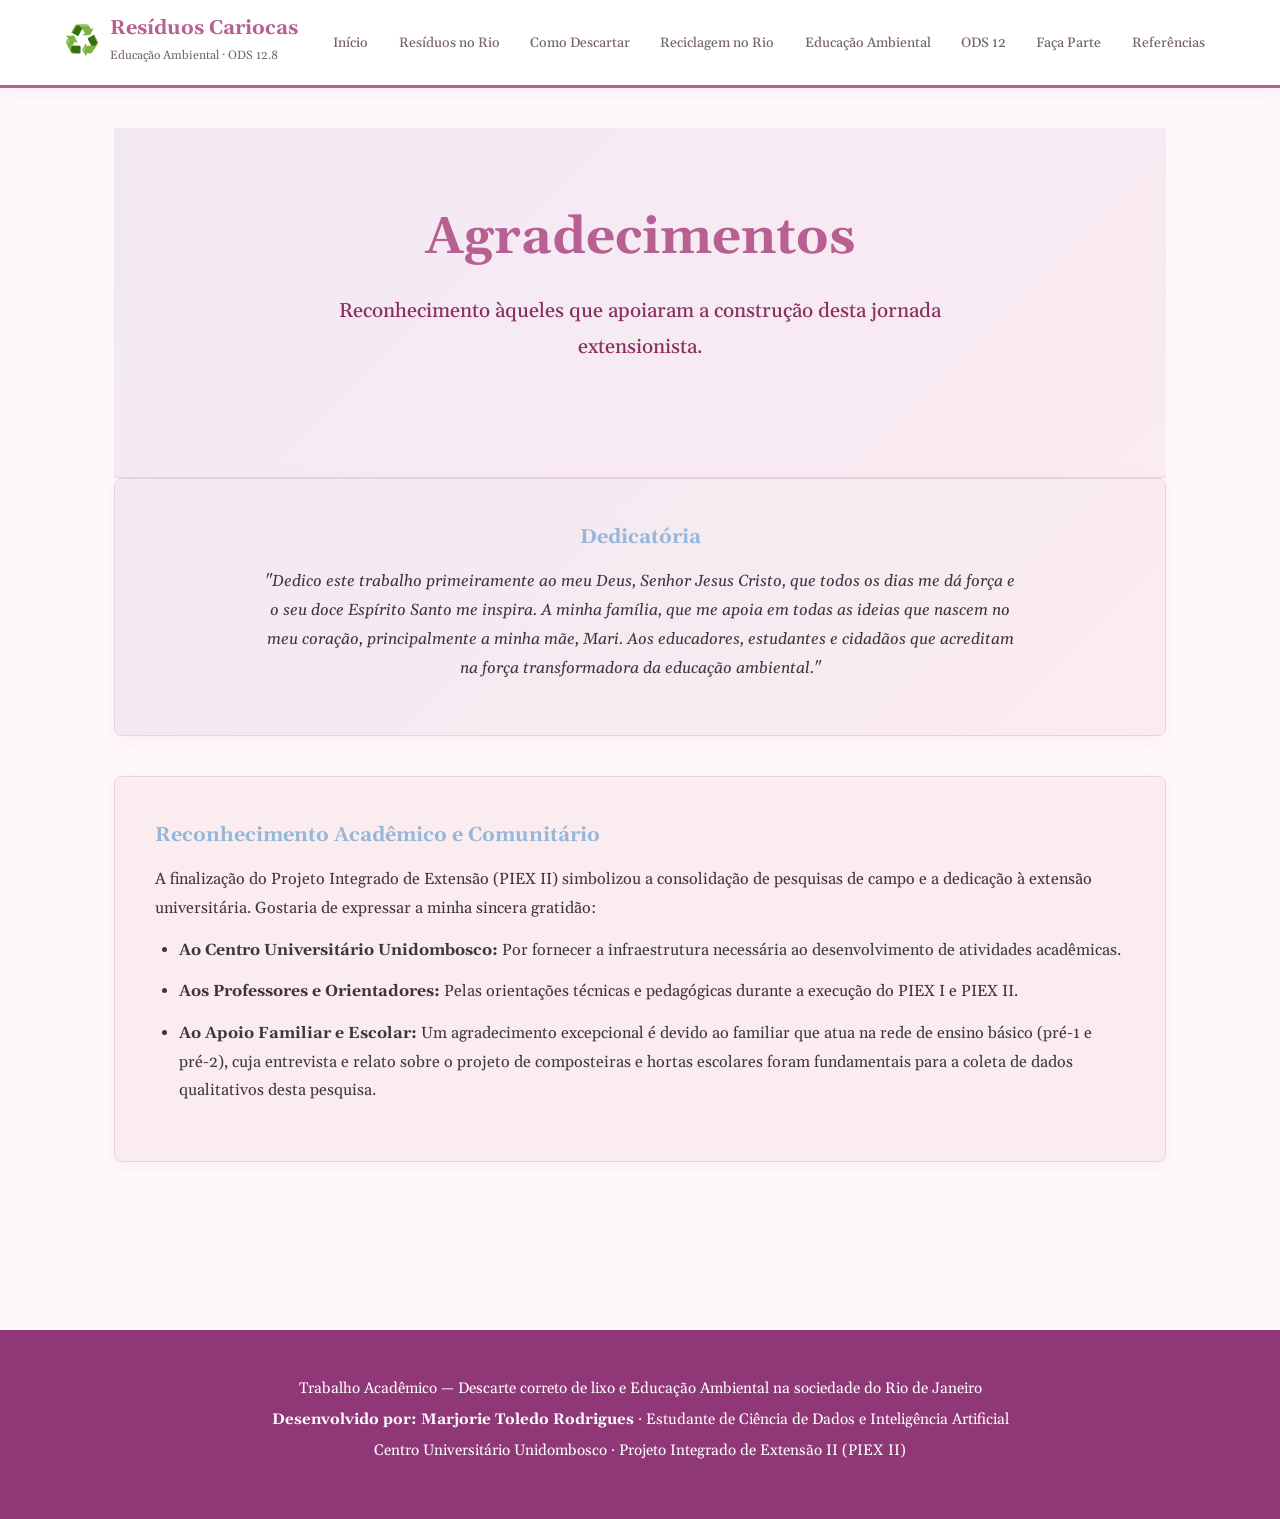
==== agradecimentos.html @ 8de6dcc2 "ATTTT" ====
<!DOCTYPE html>
<html lang="pt-BR">
<head>
  <meta charset="UTF-8">
  <meta name="viewport" content="width=device-width, initial-scale=1.0">
  <meta name="description" content="Agradecimentos do projeto acadêmico Resíduos Cariocas.">
  <title>Resíduos Cariocas | Agradecimentos</title>
  <link href="https://fonts.googleapis.com/css2?family=Gelasio:ital,wght@0,400..700;1,400..700&display=swap" rel="stylesheet">
  <link rel="icon" type="image/png" href="favicon.png">
  <link rel="stylesheet" href="css/style.css">
</head>
<body>
  <header>
    <div class="header-inner">
      <a href="index.html" class="logo">
        <span class="logo-icon">♻️</span>
        <div class="logo-text">
          <h1>Resíduos Cariocas</h1>
          <span>Educação Ambiental · ODS 12.8</span>
        </div>
      </a>
      <nav>
        <ul>
          <li><a href="index.html">Início</a></li>
          <li><a href="residuos-urbanos.html">Resíduos no Rio</a></li>
          <li><a href="descarte.html">Como Descartar</a></li>
          <li><a href="reciclagem-rj.html">Reciclagem no Rio</a></li>
          <li><a href="educacao-ambiental.html">Educação Ambiental</a></li>
          <li><a href="ods12.html">ODS 12</a></li>
          <li><a href="faca-parte.html">Faça Parte</a></li>
          <li><a href="referencias.html">Referências</a></li>
        </ul>
      </nav>
    </div>
  </header>

  <main>
    <section class="hero hero-educacao" style="text-shadow: none !important; filter: none !important;">
      <h2 style="text-shadow: none !important; filter: none !important; color: #b85f93 !important; -webkit-text-fill-color: #b85f93 !important;">Agradecimentos</h2>
      <p style="text-shadow: none !important; filter: none !important; color: #8C3061 !important; -webkit-text-fill-color: #8C3061 !important; font-weight: 500 !important;">Reconhecimento àqueles que apoiaram a construção desta jornada extensionista.</p>
    </section>

    <div class="content-section" style="text-align: center; background: linear-gradient(135deg, #f2e9f4 0%, var(--rosa-suave) 100%) !important;">
      <h3 style="color: var(--rosa-tech);">Dedicatória</h3>
      <p style="max-width: 750px; margin: 0 auto; color: var(--texto-principal); font-style: italic;">
        "Dedico este trabalho primeiramente ao meu Deus, Senhor Jesus Cristo, que todos os dias me dá força e o seu doce Espírito Santo me inspira. A minha família, que me apoia em todas as ideias que nascem no meu coração, principalmente a minha mãe, Mari. Aos educadores, estudantes e cidadãos que acreditam na força transformadora da educação ambiental."
      </p>
    </div>

    <div class="content-section">
      <h3>Reconhecimento Acadêmico e Comunitário</h3>
      <p>A finalização do Projeto Integrado de Extensão (PIEX II) simbolizou a consolidação de pesquisas de campo e a dedicação à extensão universitária. Gostaria de expressar a minha sincera gratidão:</p>
      
      <ul>
        <li><strong>Ao Centro Universitário Unidombosco:</strong> Por fornecer a infraestrutura necessária ao desenvolvimento de atividades acadêmicas.</li>
        <li><strong>Aos Professores e Orientadores:</strong> Pelas orientações técnicas e pedagógicas durante a execução do PIEX I e PIEX II.</li>
        <li><strong>Ao Apoio Familiar e Escolar:</strong> Um agradecimento excepcional é devido ao familiar que atua na rede de ensino básico (pré-1 e pré-2), cuja entrevista e relato sobre o projeto de composteiras e hortas escolares foram fundamentais para a coleta de dados qualitativos desta pesquisa.</li>
      </ul>
    </div>
  </main>

  <footer id="rodape-marjorie-unidombosco">
    <p class="linha-footer">Trabalho Acadêmico — Descarte correto de lixo e Educação Ambiental na sociedade do Rio de Janeiro</p>
    <p class="linha-footer"><strong>Desenvolvido por: Marjorie Toledo Rodrigues</strong> · Estudante de Ciência de Dados e Inteligência Artificial</p>
    <p class="linha-footer">Centro Universitário Unidombosco · Projeto Integrado de Extensão II (PIEX II)</p>
  </footer>
</body>
</html>
---- css/style.css ----
/* Resíduos Cariocas — Educação Ambiental & ODS 12.8 */

:root {
  --bg-principal: #FFF8FA;          
  --bg-alternativo: #F5E9EE;        
  --rosa-suave: #FBECEF;            
  --branco: #ffffff;
  --texto-principal: #3F3540;        
  --texto-secundario: #756572;       
  --rosa-tech: #b85f93;              
  --azul-dados: #97b7d9;             
  --borda-suave: #E8D5DC;            
  --fonte: "Gelasio", "Times New Roman", Times, Georgia, serif;
  --sombra: 0 4px 16px rgba(209, 59, 125, 0.06); 
  --raio: 8px;                                   
}

/* ==========================================================================
   2. RESET GLOBAL & REGRAS TIPOGRÁFICAS
   ========================================================================== */
*, *::before, *::after {
  box-sizing: border-box;
  margin: 0;
  padding: 0;
}

html {
  scroll-behavior: smooth;
}

body, h1, h2, h3, h4, h5, h6, p, a, span, li, td, th, caption, strong {
  font-family: var(--fonte) !important;
  color: var(--texto-principal);
}

body {
  line-height: 1.8;
  background: var(--bg-principal);
}

/* ==========================================================================
   3. HEADER & NAVEGAÇÃO HORIZONTAL COLORIDA
   ========================================================================== */
header {
  background-color: var(--branco);
  padding: 1rem 0;
  position: sticky;
  top: 0;
  z-index: 1000;
  border-bottom: 3px solid var(--rosa-tech) !important; 
  box-shadow: var(--sombra);
  width: 100%;
}

.header-inner {
  max-width: 1200px;
  margin: 0 auto;
  padding: 0 1.5rem;
  display: flex !important;       
  flex-direction: row !important;  
  align-items: center !important;
  justify-content: space-between !important;
  gap: 1.5rem;
}

.logo {
  display: flex !important;
  flex-direction: row !important;
  align-items: center !important;
  gap: 0.6rem;
  text-decoration: none;
  flex-shrink: 0;                  
}

.logo-icon {
  font-size: 1.8rem;
  line-height: 1;
}

.logo-text h1 {
  font-size: 1.25rem;
  font-weight: 700;
  line-height: 1.2;
  margin: 0;
  color: var(--rosa-tech) !important;
}

.logo-text span {
  font-size: 0.75rem;
  color: var(--texto-secundario) !important;
  margin: 0;
}

nav ul {
  list-style: none !important;
  display: flex !important;        
  flex-direction: row !important;  
  align-items: center !important;
  flex-wrap: nowrap !important;    
  gap: 0.5rem;                     
}

nav a {
  text-decoration: none !important;
  font-weight: 500;
  font-size: 0.85rem;              
  color: var(--texto-secundario) !important;
  padding: 0.5rem 0.7rem;
  border-radius: var(--raio);
  white-space: nowrap !important;  
  transition: all 0.2s ease-in-out;
}

nav a:hover, nav a.ativo {
  color: var(--rosa-tech) !important;
  background-color: var(--rosa-suave) !important; 
  font-weight: 600;
}

/* ==========================================================================
   4. HERO GRADIENTE & ESTRUTURA PRINCIPAL
   ========================================================================== */
.hero {
  /* Mescla um fundo rosa translúcido com a foto da praia poluída */
  background: linear-gradient(
    rgba(242, 233, 244, 0.85), 
    rgba(251, 235, 242, 0.85)
  ), url('../hero.jpg') center/cover no-repeat;
  border-bottom: 1px solid var(--borda-suave);
  padding: 5rem 1.5rem;
  text-align: center;
}
/* Ajuste de contraste e legibilidade para a seção Hero */
section.hero.hero-educacao h2 {
    color: var(--rosa-tech) !important;
    -webkit-text-fill-color: var(--rosa-tech) !important;
    text-shadow: none !important;
    filter: none !important;
}

section.hero.hero-educacao p,
section.hero.hero-educacao span {
    color: #8C3061 !important; /* Tom framboesa escuro, mais alegre e nítido */
    -webkit-text-fill-color: #8C3061 !important;
    text-shadow: none !important;
    filter: none !important; /* Remove o sombreado fantasma */
    font-size: 1.15rem !important;
    font-weight: 500 !important;
    margin-top: 15px !important;
}

/* Ajustes de tamanho e espaçamento para o parágrafo secundário */
section.hero.hero-educacao p {
    font-size: 1.25rem !important;
    font-weight: 600 !important; /* Deixa a letra mais espessa/negrito para destacar no fundo */
    text-shadow: 2px 2px 4px rgba(0, 0, 0, 0.9) !important; /* Sombra projetada mais forte */
    margin-top: 20px !important;
}

.hero h2 {
  color: var(--rosa-tech) !important;
  font-size: clamp(2rem, 4.5vw, 3rem);
  line-height: 1.2;
  max-width: 850px;
  margin: 0 auto 1.5rem;
}


.hero p {
  max-width: 760px;
  margin: 0 auto 2.2rem;
  color: var(--texto-secundario) !important;
  font-size: 1.08rem;
  line-height: 1.8;
}

section.hero p {
  text-shadow: none !important;
  color: #7A2251 !important;
  -webkit-text-fill-color: #7A2251 !important;
  font-size: 1.15rem !important;
  font-weight: 500 !important;
}

.ods-badge {
  display: inline-flex;
  align-items: center;
  gap: 0.5rem;
  background: var(--branco);
  color: var(--azul-dados) !important;
  padding: 0.5rem 1.25rem;
  border-radius: var(--raio);
  font-weight: 600;
  font-size: 0.9rem;
  box-shadow: var(--sombra);
  border: 1px solid var(--rosa-tech); 
}

/* Layout */
main {
  max-width: 1100px;
  margin: 0 auto;
  padding: 2.5rem 1.5rem 4rem;
}

.page-title {
  font-size: clamp(1.5rem, 3vw, 2rem);
  color: var(--rosa-tech) !important;
  margin-bottom: 0.5rem;
  border-left: 5px solid var(--azul-dados) !important; 
  padding-left: 1rem;
}

.page-subtitle {
  color: var(--texto-secundario) !important;
  margin-bottom: 2rem;
  font-size: 1.05rem;
  font-style: italic;
}

/* ==========================================================================
   5. CARDS GERAIS COLORIDOS
   ========================================================================== */
.cards {
  display: grid !important;
  grid-template-columns: repeat(auto-fit, minmax(240px, 1fr)) !important;
  gap: 1.5rem !important;
  margin: 2.5rem 0 !important;
}

.card {
  background-color: var(--branco) !important;
  border-radius: var(--raio) !important;
  padding: 1.75rem !important;
  box-shadow: var(--sombra) !important;
  border: 1px solid var(--borda-suave) !important;
  border-top: 4px solid var(--rosa-tech) !important; 
  display: flex !important;
  flex-direction: column !important;
  justify-content: space-between !important;
  transition: transform 0.2s ease, box-shadow 0.2s ease !important;
}

.card:hover {
  transform: translateY(-4px) !important;
  box-shadow: 0 8px 24px rgba(209, 59, 125, 0.12) !important; 
}

.card-icon {
  font-size: 2.5rem !important;
  margin-bottom: 0.75rem !important;
  display: block !important;
  filter: drop-shadow(0 2px 4px rgba(209, 59, 125, 0.15));
}

.card h3 {
  color: var(--rosa-tech) !important;
  margin-bottom: 0.6rem !important;
  font-size: 1.2rem !important;
  font-weight: 700 !important;
}

.card p {
  font-size: 0.95rem !important;
  margin-bottom: 1.2rem !important;
  color: var(--texto-secundario) !important;
  line-height: 1.6 !important;
}

.card a {
  color: var(--azul-dados) !important;
  font-weight: 600 !important;
  text-decoration: none !important;
  margin-top: auto !important; 
}

.card a:hover {
  text-decoration: underline !important;
}

.content-section {
  background-color: var(--branco) !important;
  border-radius: var(--raio) !important;
  padding: 2.5rem !important;
  margin-bottom: 2.5rem !important;
  box-shadow: var(--sombra) !important;
  border: 1px solid var(--borda-suave) !important;
}

.content-section:nth-of-type(even) {
  background-color: var(--rosa-suave) !important; 
}

.content-section h3 {
  color: var(--azul-dados) !important; 
  margin: 1.5rem 0 0.75rem !important;
  font-size: 1.25rem !important;
  font-weight: 700 !important;
}

.content-section h3:first-child {
  margin-top: 0 !important;
}

.content-section p, .content-section li {
  margin-bottom: 0.8rem !important;
  color: var(--texto-principal) !important;
}

.content-section ul, .content-section ol {
  margin-left: 1.5rem !important;
  margin-bottom: 1rem !important;
}

.highlight-box {
  background: linear-gradient(90deg, var(--bg-alternativo) 0%, var(--branco) 100%) !important;
  border-left: 4px solid var(--rosa-tech) !important;
  padding: 1.25rem 1.5rem !important;
  border-radius: 0 var(--raio) var(--raio) 0 !important;
  margin: 1.5rem 0 !important;
  font-style: italic !important;
}

.highlight-box strong {
  color: var(--rosa-tech) !important;
}

/* ==========================================================================
   6. PAINÉIS DE CIÊNCIA DE DADOS (info-grid)
   ========================================================================== */
.info-grid {
  display: grid !important;
  grid-template-columns: repeat(auto-fit, minmax(220px, 1fr)) !important;
  gap: 1.25rem !important;
  margin: 2.5rem 0 !important;
}

.info-item {
  background-color: var(--branco) !important;
  padding: 1.5rem !important;
  border-radius: var(--raio) !important;
  border: 1px solid var(--rosa-tech) !important; 
  box-shadow: var(--sombra) !important;
  text-align: center !important;
  display: flex !important;
  flex-direction: column !important;
  justify-content: center !important;
}

.info-item .numero {
  font-size: 2.2rem !important;
  font-weight: 700 !important;
  color: var(--rosa-tech) !important; 
  display: block !important;
  line-height: 1.2 !important;
  margin-bottom: 0.4rem !important;
}

.info-item .rotulo {
  font-size: 0.85rem !important;
  color: var(--texto-secundario) !important;
  line-height: 1.4 !important;
}

.ods-section {
  background: linear-gradient(135deg, #f2e9f4 0%, var(--rosa-suave) 100%) !important;
  color: var(--texto-principal) !important;
  border: 1px solid var(--borda-suave) !important;
  border-radius: var(--raio) !important;
  padding: 2.5rem !important;
  margin: 2.5rem 0 !important;
  text-align: center !important;
}

.ods-section h3 {
  color: var(--rosa-tech) !important;
  font-size: 1.5rem !important;
  margin-bottom: 1rem !important;
  font-weight: 700 !important;
}

.ods-section p {
  max-width: 700px !important;
  margin: 0 auto 1rem !important;
  color: var(--texto-secundario) !important;
}

.ods-meta {
  display: inline-block !important;
  background-color: var(--azul-dados) !important; 
  color: var(--branco) !important;        
  padding: 0.5rem 1.25rem !important;
  border-radius: var(--raio) !important;  
  font-weight: 700 !important;
  font-size: 0.9rem !important;
  letter-spacing: 0.5px !important;
  margin-top: 0.5rem !important;
}

/* ==========================================================================
   7. COMPONENTES ACADÊMICOS AVANÇADOS
   ========================================================================== */
.secao-academica {
  padding: 40px 0;
  max-width: 100%;
}

.secao-academica h2 {
  color: var(--rosa-tech) !important;
  font-size: 1.5rem;
  border-bottom: 1px solid var(--borda-academica);
  padding-bottom: 8px;
  margin-bottom: 15px;
}

.secao-academica p {
  text-align: justify;
  text-indent: 2em;
}

.tabela-container { margin: 25px 0; }

table {
  width: 100%;
  border-collapse: collapse;
 background-color: var(--branco);
  box-shadow: var(--sombra);
  border: 1px solid var(--borda-suave);
}

caption {
  font-style: italic;
  text-align: left;
  margin-bottom: 8px;
  font-size: 0.9rem;
  color: var(--texto-secundario) !important;
}

th {
  background-color: var(--rosa-tech) !important;
  color: var(--branco) !important;
  padding: 12px 15px;
  font-size: 0.9rem;
  text-transform: uppercase;
}

td {
  padding: 12px 15px;
  border-bottom: 1px solid var(--borda-suave);
  font-size: 0.95rem;
}

tr:nth-child(even) { 
  background-color: var(--bg-principal); 
}

.fonte-academica {
  display: block;
  font-size: 0.85rem;
  color: var(--texto-secundario) !important;
  margin-top: 8px;
  font-style: italic;
}

.cards-intervencao {
  display: grid;
  grid-template-columns: repeat(auto-fit, minmax(250px, 1fr));
  gap: 20px;
  margin-top: 25px;
}

.card-proposta {
  background-color: var(--branco);
  border: 1px solid var(--borda-suave);
  border-top: 4px solid var(--azul-dados) !important;
  padding: 22px;
  border-radius: var(--raio);
  position: relative;
  box-shadow: var(--sombra);
}

.card-numero {
  font-size: 2.2rem;
  font-weight: 800;
  color: rgba(16, 102, 204, 0.12) !important;
  position: absolute;
  top: 10px;
  right: 15px;
  user-select: none;
}

.card-proposta h4, 
.card-proposta h3 {
  color: var(--rosa-tech) !important;
  font-size: 1.15rem;
  font-weight: 700;
  margin-top: 0;
  margin-bottom: 10px;
  line-height: 1.3;
}

.card-proposta p {
  color: var(--texto-secundario) !important;
  font-size: 0.95rem;
  text-indent: 0;
  line-height: 1.6;
  margin: 0;
}

/* ==========================================================================
   8. MATRIZ DE LIXEIRAS COM IMAGENS (Visual Clean Otimizado)
   ========================================================================== */
.lixeiras-container-tech {
  display: grid;
  grid-template-columns: repeat(auto-fit, minmax(280px, 1fr));
  gap: 1.25rem;
  margin: 2rem 0;
}

.card-lixeira {
  background-color: var(--branco);
  border: 1px solid var(--borda-suave);
  border-radius: var(--raio);
  padding: 1.25rem;
  box-shadow: var(--sombra);
  transition: all 0.2s ease-in-out;
}

.card-lixeira:hover {
  transform: translateY(-3px);
  box-shadow: 0 6px 16px rgba(162, 75, 122, 0.06);
}

.lixeira-corpo {
  display: flex;
  align-items: center;
  justify-content: space-between;
  gap: 1rem;
  width: 100%;
}

.lixeira-texto {
  display: flex;
  flex-direction: column;
  gap: 0.4rem;
  flex: 1;
}

.lixeira-header {
  display: flex;
  align-items: center;
  gap: 0.6rem;
}

.lixeira-header h4 {
  font-size: 1.1rem;
  font-weight: 700;
  margin: 0;
  color: var(--texto-principal) !important;
}

.lixeira-descricao {
  font-size: 0.9rem;
  line-height: 1.5;
  color: var(--texto-secundario) !important;
  margin: 0;
}

.badge-cor {
  width: 12px;
  height: 12px;
  border-radius: 50%;
  display: inline-block;
  flex-shrink: 0;
}

.lixeira-img {
  width: 45px;
  height: 45px;
  object-fit: contain;
  flex-shrink: 0;
}

/* Cores das Bordas Laterais de Metadados Mapeados */
.border-vermelha   { border-left: 5px solid #c1121f !important; }
.bg-vermelha       { background-color: #c1121f; }

.border-verde      { border-left: 5px solid #19583c !important; }
.bg-verde          { background-color: #19583c; }

.border-amarela    { border-left: 5px solid #e0c21b !important; }
.bg-amarela        { background-color: #f4de63; }

.border-azul       { border-left: 5px solid #0076b6 !important; }
.bg-azul           { background-color: #0076b6; }

.border-marrom     { border-left: 5px solid #463024 !important; }
.bg-marrom         { background-color: #463024; }

.border-laranja    { border-left: 5px solid #fc5f21 !important; }
.bg-laranja        { background-color: #fc5f21; }

.border-infectante { border-left: 5px solid #9e9ba6 !important; }
.bg-infectante     { background-color: #d1ced7; }

.border-nao        { border-left: 5px solid #495057 !important; }
.bg-nao            { background-color: #adb5bd; }

/* ==========================================================================
   9. REFERÊNCIAS E SUPER RODAPÉ (Contraste Máximo)
   ========================================================================== */
.referencias-abnt ul { 
  list-style: none !important; 
  padding: 0; 
  margin: 20px 0; 
}

.referencias-abnt li {
  font-size: 0.95rem;
  line-height: 1.5;
  text-align: left;
  margin-bottom: 1.5rem;
  color: var(--texto-principal) !important;
}

body footer, 
html body footer, 
main + footer, 
div + footer, 
footer, 
footer p, 
footer p *, 
footer a, 
footer strong {
  color: #ffffff !important;
  -webkit-text-fill-color: #ffffff !important;
}

footer {
  background-color: var(--rosa-tech) !important;
  text-align: center;
  padding: 3rem 1.5rem;
  margin-top: 4rem;
  width: 100%;
  display: block;
}

footer p { 
  font-size: 0.95rem !important; 
  margin-bottom: 0.6rem !important; 
}

footer a { 
  text-decoration: underline !important; 
  font-weight: 600; 
  display: inline-block; 
}

footer a:hover { 
  opacity: 0.85 !important; 
}

/* ==========================================================================
   10. RESPONSIVIDADE E ADAPTAÇÃO DE DISPOSITIVOS
   ========================================================================== */
@media (max-width: 992px) {
  .header-inner { 
    flex-direction: column !important; 
    text-align: center; 
    gap: 1rem; 
  }
  
  nav ul { 
    flex-wrap: wrap !important; 
    justify-content: center !important; 
    gap: 0.5rem; 
  }
}

@media (max-width: 600px) {
  .hero { 
    padding: 3rem 1rem; 
  }
  
  .content-section { 
    padding: 1.5rem; 
  }
}
/* ==========================================================================
   BLINDAGEM DO RODAPÉ CONJUNTO (Marjorie - Unidombosco)
   ========================================================================== */
#rodape-marjorie-unidombosco {
  background-color: #903877 !important; /* Seu Rosa Magenta Digital de destaque <3 */
  text-align: center !important;
  padding: 3rem 1.5rem !important;
  margin-top: 4rem !important;
  width: 100% !important;
  display: block !important;
  clear: both !important;
  box-sizing: border-box !important;
}

/* Força absolutamente todos os textos internos a ficarem brancos e legíveis */
#rodape-marjorie-unidombosco,
#rodape-marjorie-unidombosco p,
#rodape-marjorie-unidombosco strong,
#rodape-marjorie-unidombosco a,
#rodape-marjorie-unidombosco * {
  color: #ffffff !important;
  -webkit-text-fill-color: #ffffff !important;
  font-family: "Gelasio", "Times New Roman", serif !important;
}

#rodape-marjorie-unidombosco p.linha-footer {
  font-size: 0.95rem !important;
  margin-bottom: 0.6rem !important;
  line-height: 1.4 !important;
}

#rodape-marjorie-unidombosco a {
  text-decoration: underline !important;
  font-weight: 600 !important;
  display: inline-block !important;
}

#rodape-marjorie-unidombosco a:hover {
  opacity: 0.85 !important;
}
/* ========================= HERO ========================= */

.hero {
  background: linear-gradient(
    135deg,
    #f2e9f4 0%,
    #fbebf2 100%
  );

  border-bottom: 1px solid var(--borda-suave);

  padding: 5rem 1.5rem;

  text-align: center;
}

.hero-content {
  max-width: 850px;
  margin: 0 auto;
}

.hero-label {
  display: inline-block;

  color: var(--rosa-tech);

  font-size: 0.85rem;
  font-weight: 700;

  letter-spacing: 2px;

  margin-bottom: 1rem;
}

.hero h2 {
  color: var(--rosa-tech) !important;

  font-size: clamp(2rem, 5vw, 3.2rem);

  line-height: 1.2;

  max-width: 850px;

  margin: 0 auto 1.5rem;
}

.hero p {
  max-width: 720px;

  margin: 0 auto 2rem;

  color: var(--texto-secundario) !important;

  font-size: 1.1rem;
}


/* =========================
   BOTÕES
========================= */

.hero-actions {
  display: flex;

  justify-content: center;

  align-items: center;

  gap: 1rem;

  flex-wrap: wrap;
}

.botao {
  display: inline-block;

  background-color: var(--rosa-tech);

  color: var(--branco) !important;

  padding: 0.75rem 1.4rem;

  border-radius: var(--raio);

  font-weight: 700;

  text-decoration: none;

  transition: all 0.2s ease;
}

.botao:hover {
  background-color: #a94f83;

  transform: translateY(-2px);

  box-shadow: var(--sombra);
}

.botao-secundario {
  display: inline-block;

  background-color: var(--branco);

  color: var(--rosa-tech) !important;

  padding: 0.75rem 1.4rem;

  border-radius: var(--raio);

  border: 1px solid var(--rosa-tech);

  font-weight: 700;

  text-decoration: none;

  transition: all 0.2s ease;
}

.botao-secundario:hover {
  background-color: var(--rosa-suave);

  transform: translateY(-2px);
}


/* =========================
   INTRODUÇÃO
========================= */

.introducao {
  max-width: 900px;

  margin: 0 auto;

  padding: 3.5rem 1.5rem 1rem;
}

.introducao .content-section {
  margin-bottom: 0;
}

.section-label {
  display: inline-block;

  color: var(--rosa-tech);

  font-size: 0.8rem;

  font-weight: 700;

  letter-spacing: 1.8px;

  margin-bottom: 0.7rem;
}

.introducao h2 {
  color: var(--rosa-tech);

  font-size: clamp(1.6rem, 3vw, 2.2rem);

  line-height: 1.3;

  margin-bottom: 1.2rem;
}


/* =========================
   SEÇÕES
========================= */

.conteudos,
.dados {
  max-width: 1100px;

  margin: 0 auto;

  padding: 4rem 1.5rem;
}

.section-heading {
  text-align: center;

  max-width: 750px;

  margin: 0 auto 2.5rem;
}

.section-heading h2 {
  color: var(--rosa-tech);

  font-size: clamp(1.6rem, 3vw, 2.2rem);

  line-height: 1.3;

  margin-bottom: 0.8rem;
}

.section-heading p {
  color: var(--texto-secundario);

  font-size: 1rem;
}


/* =========================
   CARDS — NOVA INÍCIO
========================= */

.cards {
  display: grid;

  grid-template-columns: repeat(
    4,
    minmax(0, 1fr)
  );

  gap: 1.5rem;

  margin: 0;
}

.card {
  min-height: 310px;
}

.card-icon {
  font-size: 2.5rem;

  margin-bottom: 0.8rem;
}

.card h3 {
  color: var(--rosa-tech) !important;
}

.card p {
  flex-grow: 1;
}


/* =========================
   DADOS
========================= */

.dados {
  background-color: var(--rosa-suave);

  max-width: none;

  padding-left: max(
    1.5rem,
    calc((100% - 1100px) / 2)
  );

  padding-right: max(
    1.5rem,
    calc((100% - 1100px) / 2)
  );
}

.dados .section-heading {
  margin-bottom: 2rem;
}

.fonte-dados {
  text-align: center;

  color: var(--texto-secundario);

  font-size: 0.8rem;

  font-style: italic;

  margin-top: 1rem;
}


/* =========================
   ODS 12
========================= */

.ods-section {
  max-width: 1100px;

  margin: 4rem auto;

  padding: 2.5rem 1.5rem;

  background: linear-gradient(
    135deg,
    #f2e9f4 0%,
    var(--rosa-suave) 100%
  );

  border: 1px solid var(--borda-suave);

  border-radius: var(--raio);
}

.ods-content {
  display: grid;

  grid-template-columns: 2fr 1fr;

  gap: 2.5rem;

  align-items: center;
}

.ods-text h2 {
  color: var(--rosa-tech);

  font-size: clamp(1.7rem, 3vw, 2.4rem);

  line-height: 1.3;

  margin-bottom: 1rem;
}

.ods-text p {
  color: var(--texto-secundario);

  max-width: 700px;

  margin-bottom: 1.5rem;
}

/* =========================
   CARD META 12.8 — CONTRASTE
========================= */

.ods-meta p {
  color: #ffffff !important;
  font-size: 0.95rem;
  font-weight: 400;
  line-height: 1.6;
}

.ods-meta .numero-meta {
  color: #ffffff !important;
  font-size: 3.2rem;
  font-weight: 700;
  line-height: 1;
  margin-bottom: 0.6rem;
}

.ods-meta h3 {
  color: #ffffff !important;
  font-size: 1.4rem;
  font-weight: 700;
  margin-bottom: 0.8rem;
}

.ods-meta p {
  color: #ffffff !important;
}


/* =========================
   CHAMADA PARA AÇÃO
========================= */

.chamada {
  text-align: center;

  padding: 4.5rem 1.5rem;

  background-color: var(--branco);

  border-top: 1px solid var(--borda-suave);

  border-bottom: 1px solid var(--borda-suave);
}

.chamada h2 {
  color: var(--rosa-tech);

  font-size: clamp(1.7rem, 4vw, 2.5rem);

  line-height: 1.3;

  max-width: 750px;

  margin: 0 auto 1rem;
}

.chamada p {
  color: var(--texto-secundario);

  max-width: 650px;

  margin: 0 auto 1.5rem;
}


/* =========================
   LINKS DO RODAPÉ
========================= */

.footer-links {
  display: flex;

  justify-content: center;

  flex-wrap: wrap;

  gap: 1.5rem;

  margin: 1.2rem 0;
}

.footer-links a {
  color: var(--branco) !important;

  text-decoration: underline;
}


/* =========================
   RESPONSIVIDADE
========================= */

@media (max-width: 992px) {

  .cards {
    grid-template-columns: repeat(2, 1fr);
  }

  .ods-content {
    grid-template-columns: 1fr;
  }

}


@media (max-width: 600px) {

  .hero {
    padding: 3.5rem 1rem;
  }

  .hero h2 {
    font-size: 2rem;
  }

  .hero p {
    font-size: 1rem;
  }

  .cards {
    grid-template-columns: 1fr;
  }

  .introducao,
  .conteudos,
  .dados {
    padding-left: 1rem;
    padding-right: 1rem;
  }

  .ods-section {
    margin: 2rem 1rem;
  }

  .hero-actions {
    flex-direction: column;
  }

  .botao,
  .botao-secundario {
    width: 100%;
    max-width: 300px;
  }

}
/* =========================
   DESTAQUE — RESÍDUO X REJEITO
}
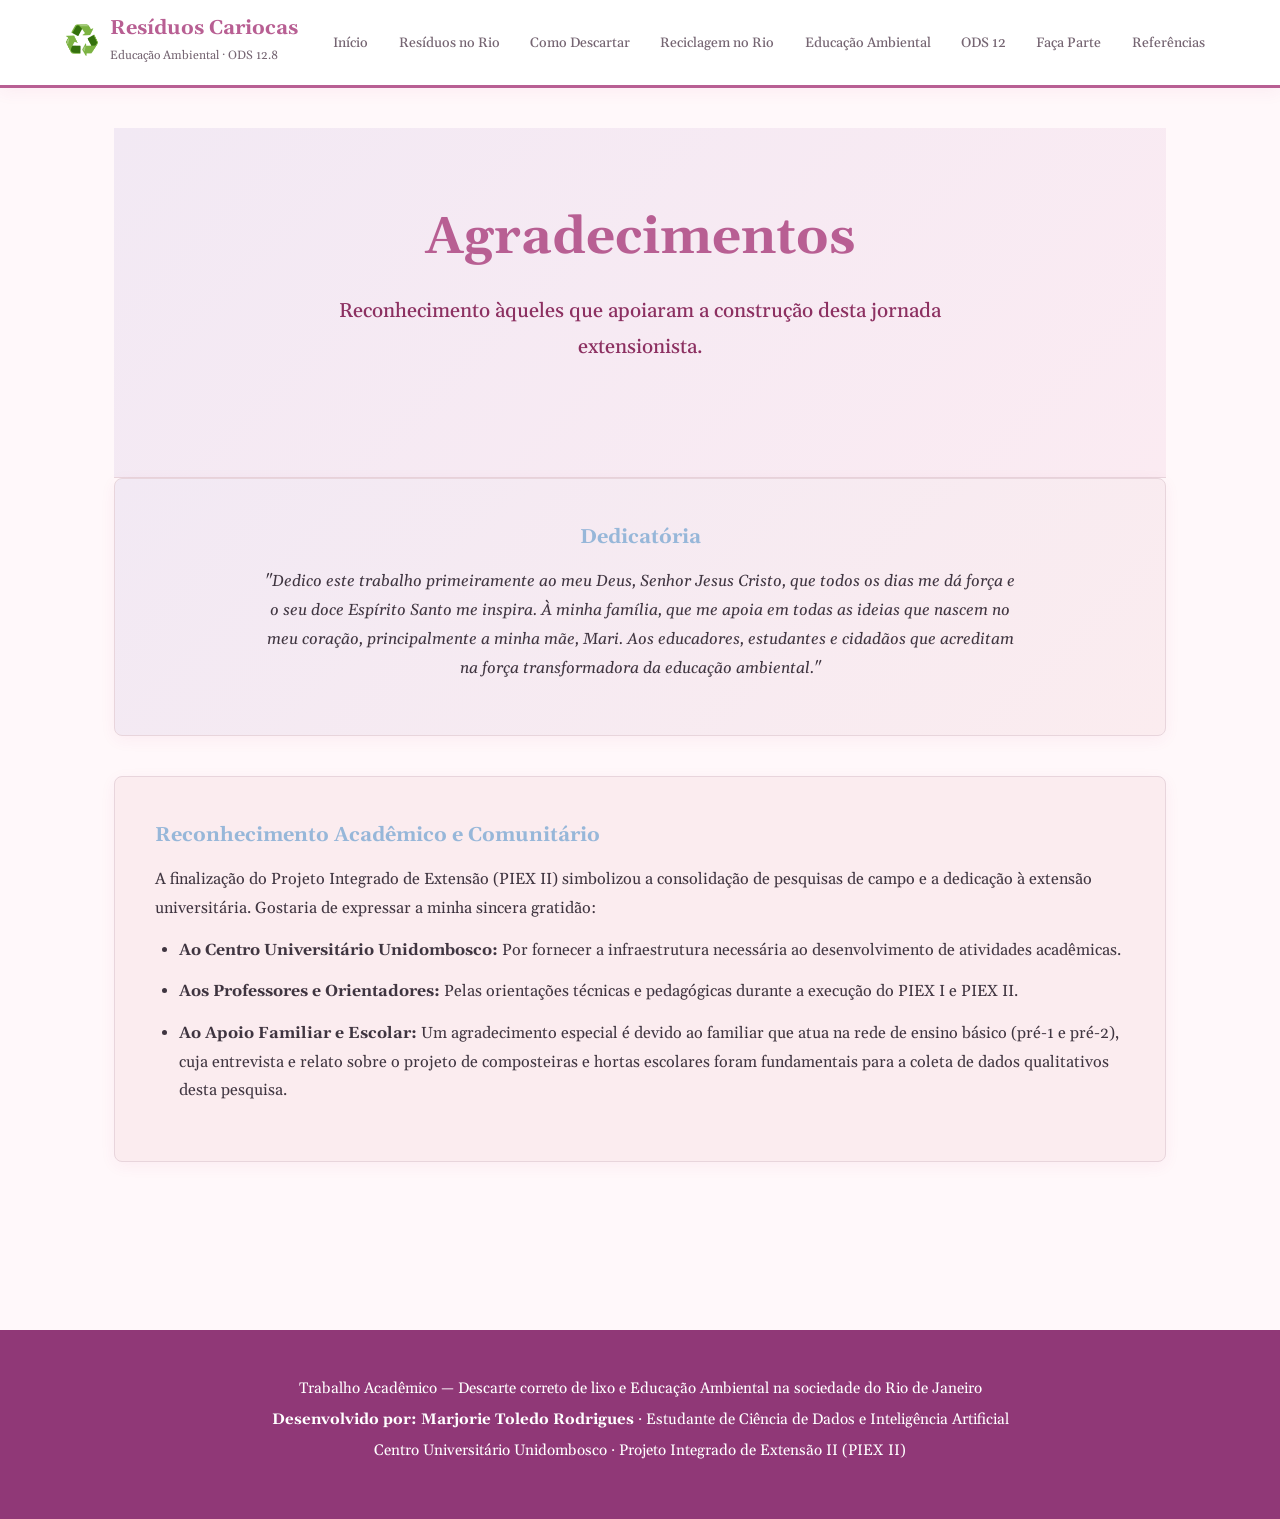
==== commit 9f06af8f: "attttt1" ====
--- a/agradecimentos.html
+++ b/agradecimentos.html
@@ -43,7 +43,7 @@
     <div class="content-section" style="text-align: center; background: linear-gradient(135deg, #f2e9f4 0%, var(--rosa-suave) 100%) !important;">
       <h3 style="color: var(--rosa-tech);">Dedicatória</h3>
       <p style="max-width: 750px; margin: 0 auto; color: var(--texto-principal); font-style: italic;">
-        "Dedico este trabalho primeiramente ao meu Deus, Senhor Jesus Cristo, que todos os dias me dá força e o seu doce Espírito Santo me inspira. A minha família, que me apoia em todas as ideias que nascem no meu coração, principalmente a minha mãe, Mari. Aos educadores, estudantes e cidadãos que acreditam na força transformadora da educação ambiental."
+        "Dedico este trabalho primeiramente ao meu Deus, Senhor Jesus Cristo, que todos os dias me dá força e o seu doce Espírito Santo me inspira. À minha família, que me apoia em todas as ideias que nascem no meu coração, principalmente a minha mãe, Mari. Aos educadores, estudantes e cidadãos que acreditam na força transformadora da educação ambiental."
       </p>
     </div>
 
@@ -54,7 +54,7 @@
       <ul>
         <li><strong>Ao Centro Universitário Unidombosco:</strong> Por fornecer a infraestrutura necessária ao desenvolvimento de atividades acadêmicas.</li>
         <li><strong>Aos Professores e Orientadores:</strong> Pelas orientações técnicas e pedagógicas durante a execução do PIEX I e PIEX II.</li>
-        <li><strong>Ao Apoio Familiar e Escolar:</strong> Um agradecimento excepcional é devido ao familiar que atua na rede de ensino básico (pré-1 e pré-2), cuja entrevista e relato sobre o projeto de composteiras e hortas escolares foram fundamentais para a coleta de dados qualitativos desta pesquisa.</li>
+        <li><strong>Ao Apoio Familiar e Escolar:</strong> Um agradecimento especial é devido ao familiar que atua na rede de ensino básico (pré-1 e pré-2), cuja entrevista e relato sobre o projeto de composteiras e hortas escolares foram fundamentais para a coleta de dados qualitativos desta pesquisa.</li>
       </ul>
     </div>
   </main>
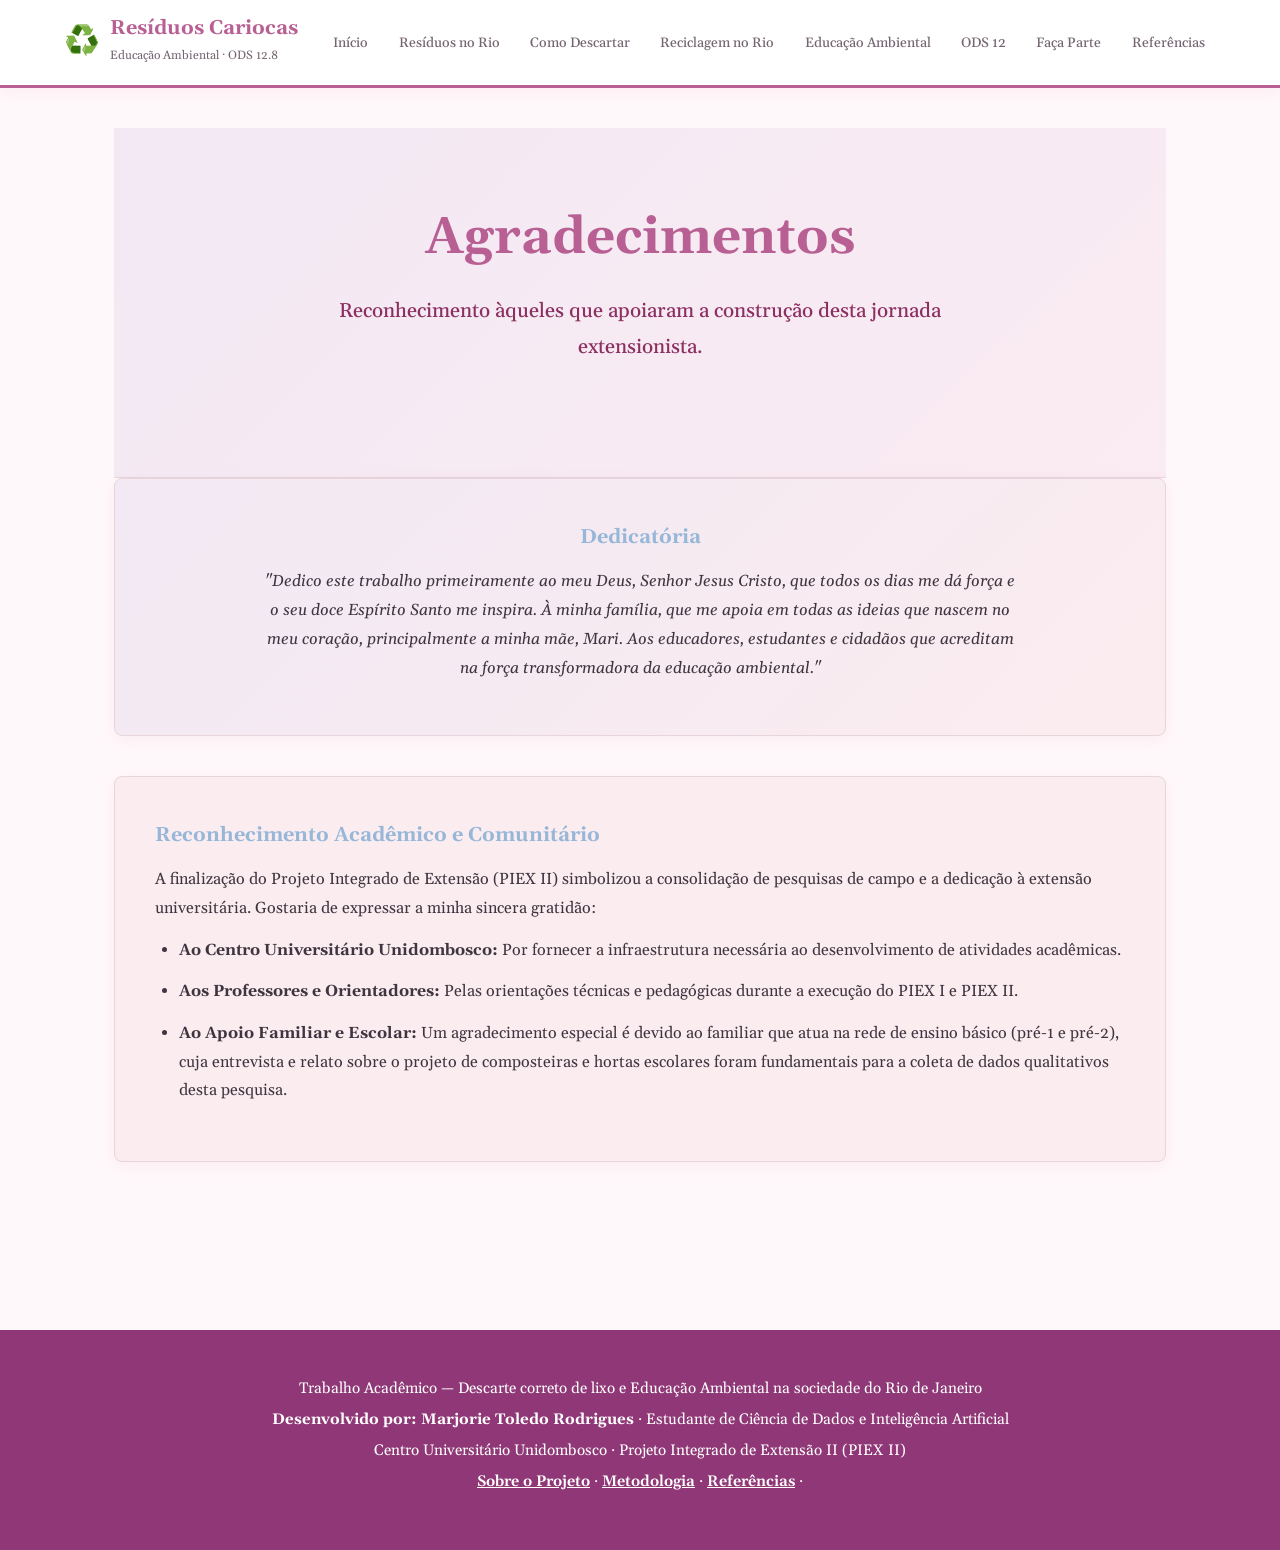
==== commit 14eb32a4: "att15" ====
--- a/agradecimentos.html
+++ b/agradecimentos.html
@@ -63,6 +63,11 @@
     <p class="linha-footer">Trabalho Acadêmico — Descarte correto de lixo e Educação Ambiental na sociedade do Rio de Janeiro</p>
     <p class="linha-footer"><strong>Desenvolvido por: Marjorie Toledo Rodrigues</strong> · Estudante de Ciência de Dados e Inteligência Artificial</p>
     <p class="linha-footer">Centro Universitário Unidombosco · Projeto Integrado de Extensão II (PIEX II)</p>
+    <p class="linha-footer">
+      <a href="sobre.html" style="color: var(--rosa-tech); text-decoration: underline;">Sobre o Projeto</a> · 
+      <a href="metodologia.html" style="color: var(--rosa-tech); text-decoration: underline;">Metodologia</a> · 
+      <a href="referencias.html" style="color: var(--rosa-tech); text-decoration: underline;">Referências</a> ·
+    </p>
   </footer>
 </body>
 </html>
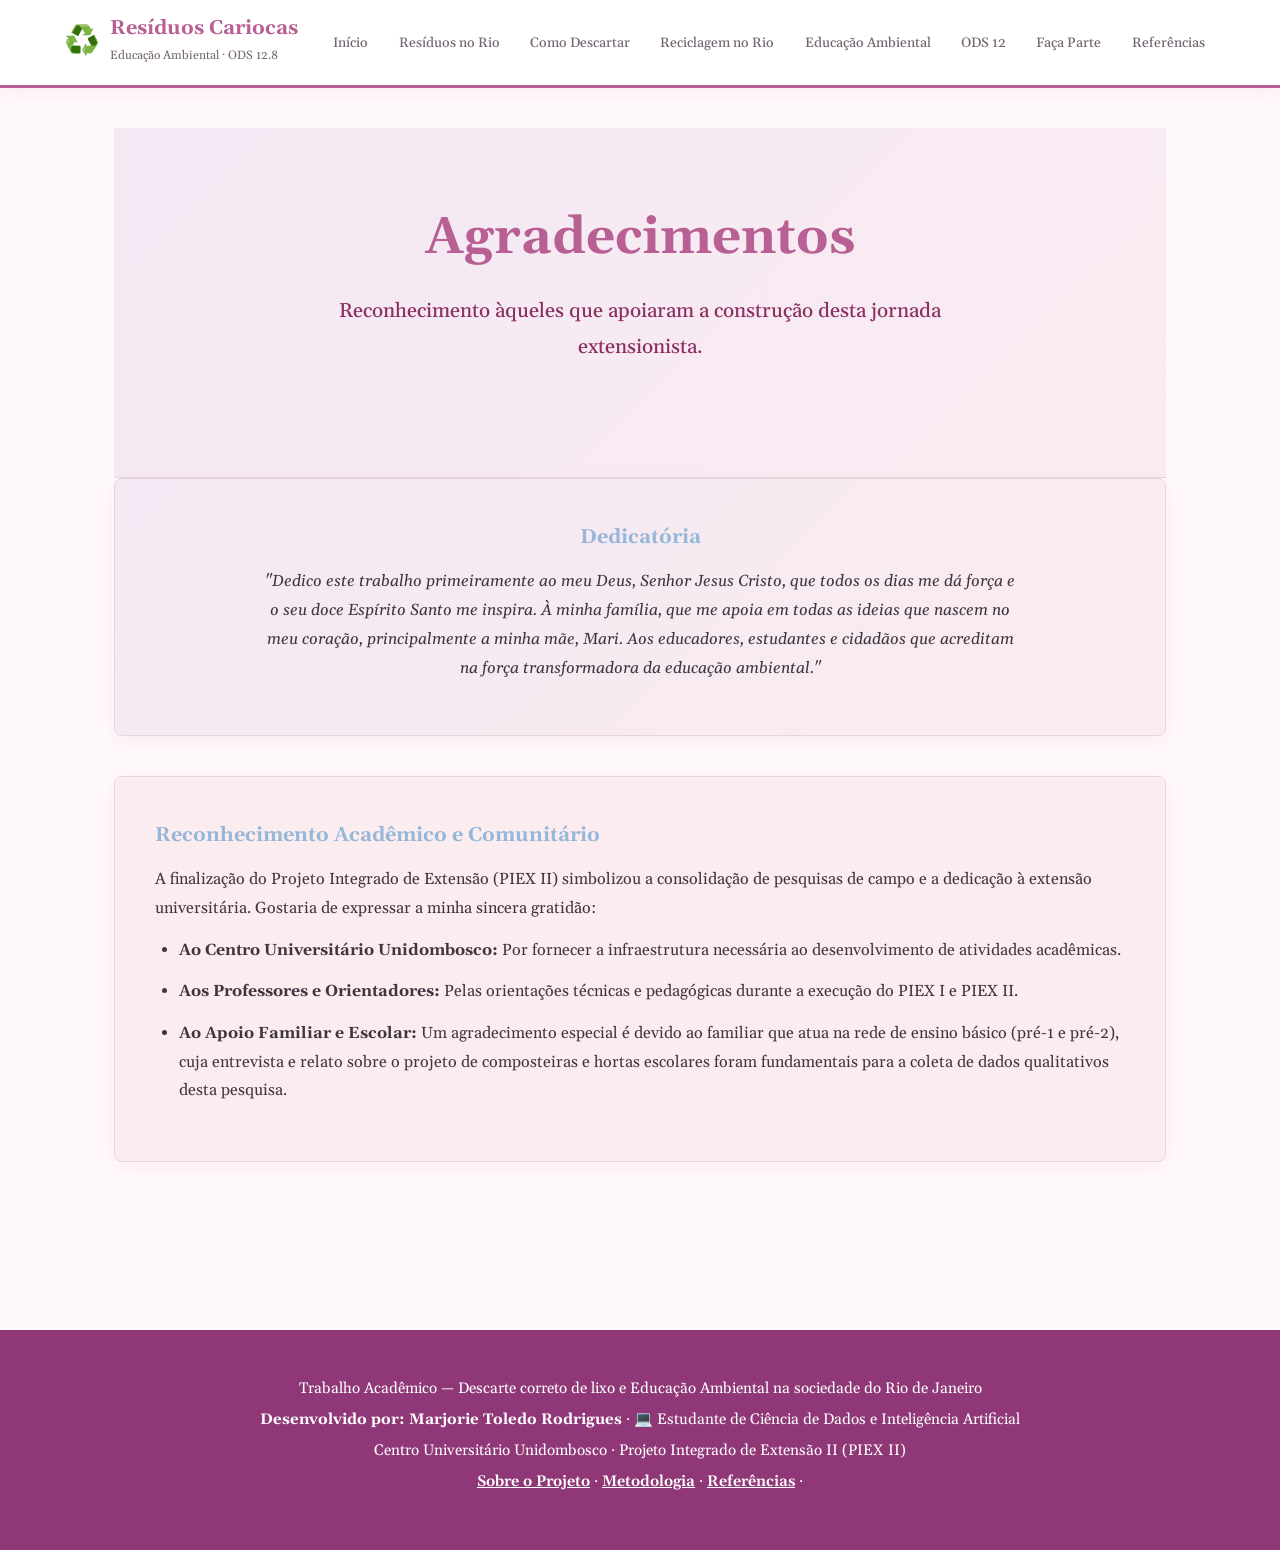
==== commit f9b7548b: "attttttt18" ====
--- a/agradecimentos.html
+++ b/agradecimentos.html
@@ -61,7 +61,7 @@
 
   <footer id="rodape-marjorie-unidombosco">
     <p class="linha-footer">Trabalho Acadêmico — Descarte correto de lixo e Educação Ambiental na sociedade do Rio de Janeiro</p>
-    <p class="linha-footer"><strong>Desenvolvido por: Marjorie Toledo Rodrigues</strong> · Estudante de Ciência de Dados e Inteligência Artificial</p>
+    <p class="linha-footer"><strong>Desenvolvido por: Marjorie Toledo Rodrigues</strong> · 💻 Estudante de Ciência de Dados e Inteligência Artificial</p>
     <p class="linha-footer">Centro Universitário Unidombosco · Projeto Integrado de Extensão II (PIEX II)</p>
     <p class="linha-footer">
       <a href="sobre.html" style="color: var(--rosa-tech); text-decoration: underline;">Sobre o Projeto</a> · 
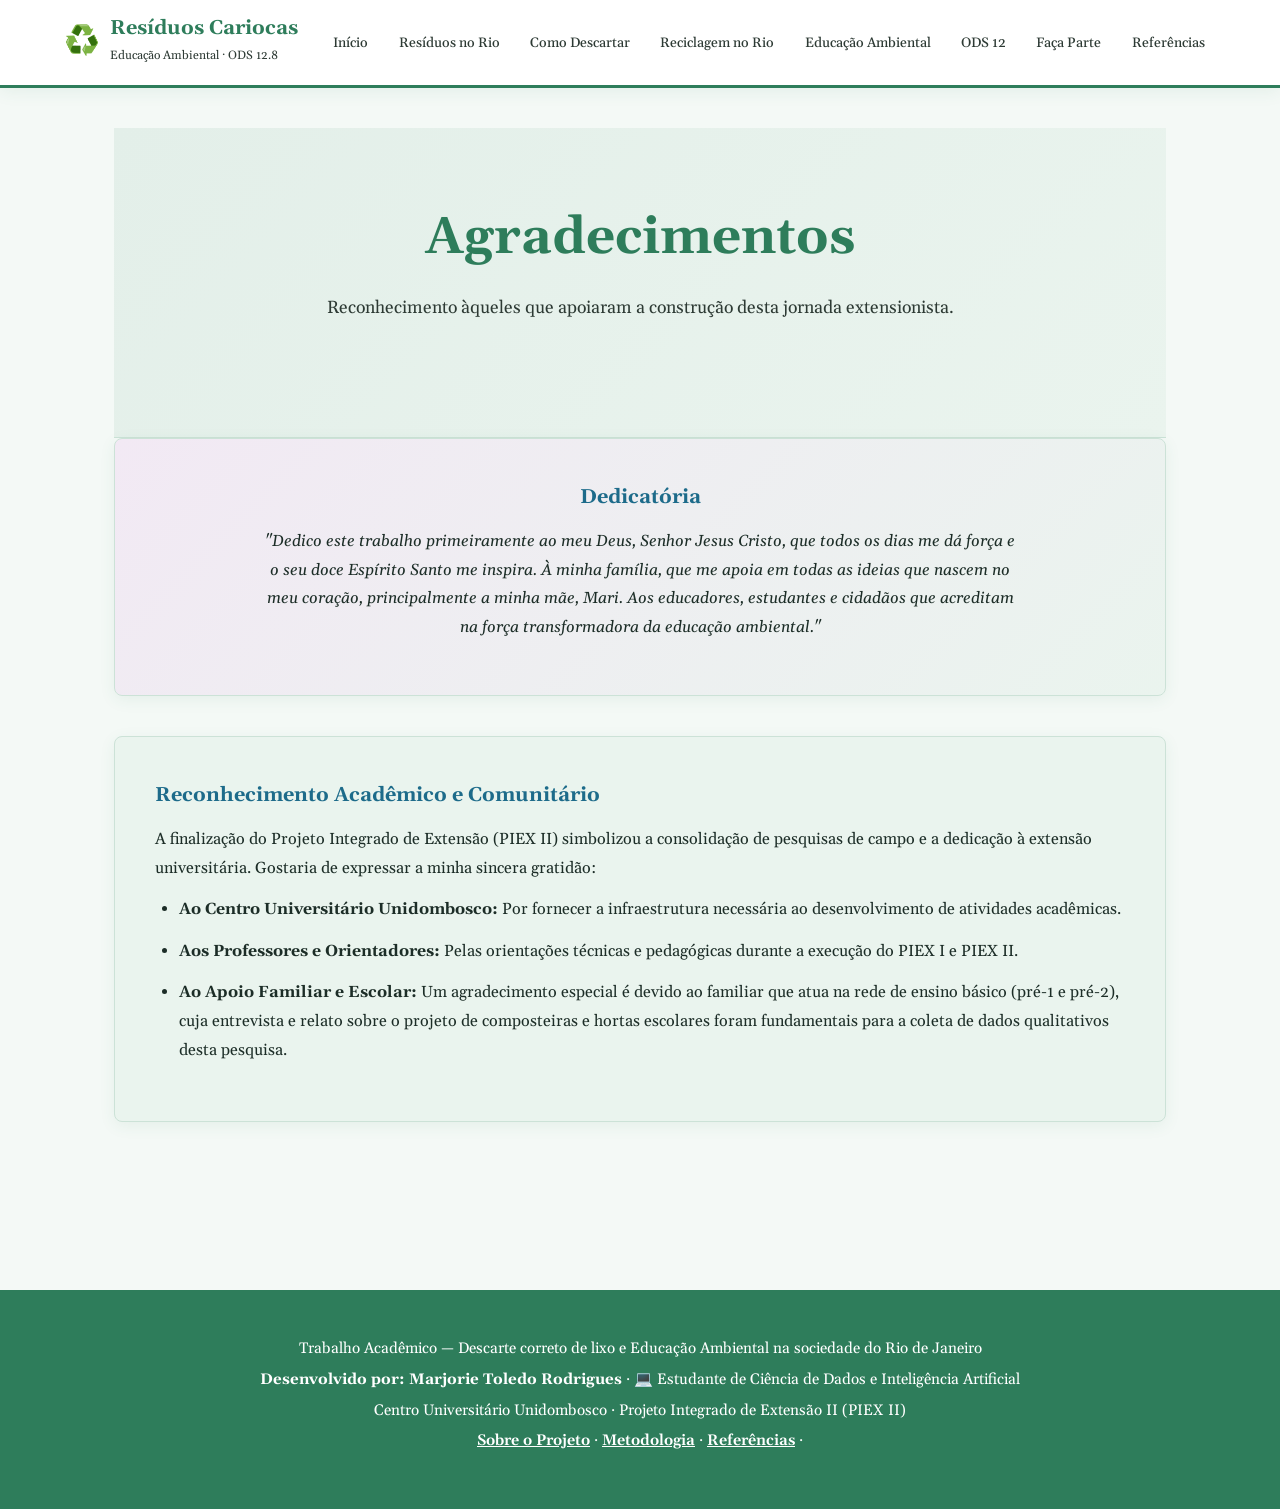
==== commit 05590cb6: "Switch site palette to green; clean hero styles Replace pink branding with a green palette and conso" ====
--- a/agradecimentos.html
+++ b/agradecimentos.html
@@ -35,13 +35,13 @@
   </header>
 
   <main>
-    <section class="hero hero-educacao" style="text-shadow: none !important; filter: none !important;">
-      <h2 style="text-shadow: none !important; filter: none !important; color: #b85f93 !important; -webkit-text-fill-color: #b85f93 !important;">Agradecimentos</h2>
-      <p style="text-shadow: none !important; filter: none !important; color: #8C3061 !important; -webkit-text-fill-color: #8C3061 !important; font-weight: 500 !important;">Reconhecimento àqueles que apoiaram a construção desta jornada extensionista.</p>
+     <section class="hero">
+      <h2>Agradecimentos</h2>
+      <p>Reconhecimento àqueles que apoiaram a construção desta jornada extensionista.</p>
     </section>
 
     <div class="content-section" style="text-align: center; background: linear-gradient(135deg, #f2e9f4 0%, var(--rosa-suave) 100%) !important;">
-      <h3 style="color: var(--rosa-tech);">Dedicatória</h3>
+      <h3 style="color: var(--principal-destaque);">Dedicatória</h3>
       <p style="max-width: 750px; margin: 0 auto; color: var(--texto-principal); font-style: italic;">
         "Dedico este trabalho primeiramente ao meu Deus, Senhor Jesus Cristo, que todos os dias me dá força e o seu doce Espírito Santo me inspira. À minha família, que me apoia em todas as ideias que nascem no meu coração, principalmente a minha mãe, Mari. Aos educadores, estudantes e cidadãos que acreditam na força transformadora da educação ambiental."
       </p>
--- a/css/style.css
+++ b/css/style.css
@@ -1,17 +1,17 @@
 /* Resíduos Cariocas — Educação Ambiental & ODS 12.8 */
 
 :root {
-  --bg-principal: #FFF8FA;          
-  --bg-alternativo: #F5E9EE;        
-  --rosa-suave: #FBECEF;            
-  --branco: #ffffff;
-  --texto-principal: #3F3540;        
-  --texto-secundario: #756572;       
-  --rosa-tech: #b85f93;              
-  --azul-dados: #97b7d9;             
-  --borda-suave: #E8D5DC;            
+  --bg-principal: #F4F9F6; /*Cor do fundo da página*/         
+  --bg-alternativo: #E3EFE9; /* Fundo secundário*/       
+  --rosa-suave: #EAF4EE; /* Fundo de seções/cards em destaque*/           
+  --branco: #ffffff; /*Cor branca para cards e elementos*/
+  --texto-principal: #1C2D27;  /*Cor do texto principal */       
+  --texto-secundario: #2D3A34; /*Cor de subtítulos e descrições*/      
+  --principal-destaque: #2E7D5B; /* Cor principal de destaque (títulos, botões, footer)*/             
+  --secundaria-destaque: #1D6B8A;  /* Cor secundária de destaque (detalhes e metas) */           
+  --borda-suave: #CCE2D7; /* Cor de bordas e divisores */           
   --fonte: "Gelasio", "Times New Roman", Times, Georgia, serif;
-  --sombra: 0 4px 16px rgba(209, 59, 125, 0.06); 
+  --sombra: 0 4px 16px rgba(46, 125, 91, 0.08); 
   --raio: 8px;                                   
 }
 
@@ -47,7 +47,7 @@
   position: sticky;
   top: 0;
   z-index: 1000;
-  border-bottom: 3px solid var(--rosa-tech) !important; 
+  border-bottom: 3px solid var(--principal-destaque) !important; 
   box-shadow: var(--sombra);
   width: 100%;
 }
@@ -82,7 +82,7 @@
   font-weight: 700;
   line-height: 1.2;
   margin: 0;
-  color: var(--rosa-tech) !important;
+  color: var(--principal-destaque) !important;
 }
 
 .logo-text span {
@@ -112,7 +112,7 @@
 }
 
 nav a:hover, nav a.ativo {
-  color: var(--rosa-tech) !important;
+  color: var(--principal-destaque) !important;
   background-color: var(--rosa-suave) !important; 
   font-weight: 600;
 }
@@ -123,8 +123,8 @@
 .hero {
   /* Mescla um fundo rosa translúcido com a foto da praia poluída */
   background: linear-gradient(
-    rgba(242, 233, 244, 0.85), 
-    rgba(251, 235, 242, 0.85)
+    rgba(227, 239, 233, 0.85), 
+    rgba(234, 244, 238, 0.85)
   ), url('../hero.jpg') center/cover no-repeat;
   border-bottom: 1px solid var(--borda-suave);
   padding: 5rem 1.5rem;
@@ -132,54 +132,27 @@
 }
 /* Ajuste de contraste e legibilidade para a seção Hero */
 section.hero.hero-educacao h2 {
-    color: var(--rosa-tech) !important;
-    -webkit-text-fill-color: var(--rosa-tech) !important;
+    color: var(--principal-destaque) !important;
+    -webkit-text-fill-color: var(--principal-destaque) !important;
     text-shadow: none !important;
     filter: none !important;
 }
 
-section.hero.hero-educacao p,
-section.hero.hero-educacao span {
-    color: #8C3061 !important; /* Tom framboesa escuro, mais alegre e nítido */
-    -webkit-text-fill-color: #8C3061 !important;
+
+/* ✅ NOVO CÓDIGO PADRONIZADO COM A PALETA VERDE */
+.hero h2 {
+    color: var(--principal-destaque) !important;
+    -webkit-text-fill-color: var(--principal-destaque) !important;
     text-shadow: none !important;
-    filter: none !important; /* Remove o sombreado fantasma */
-    font-size: 1.15rem !important;
-    font-weight: 500 !important;
-    margin-top: 15px !important;
-}
-
-/* Ajustes de tamanho e espaçamento para o parágrafo secundário */
-section.hero.hero-educacao p {
-    font-size: 1.25rem !important;
-    font-weight: 600 !important; /* Deixa a letra mais espessa/negrito para destacar no fundo */
-    text-shadow: 2px 2px 4px rgba(0, 0, 0, 0.9) !important; /* Sombra projetada mais forte */
-    margin-top: 20px !important;
-}
-
-.hero h2 {
-  color: var(--rosa-tech) !important;
-  font-size: clamp(2rem, 4.5vw, 3rem);
-  line-height: 1.2;
-  max-width: 850px;
-  margin: 0 auto 1.5rem;
-}
-
-
-.hero p {
-  max-width: 760px;
-  margin: 0 auto 2.2rem;
-  color: var(--texto-secundario) !important;
-  font-size: 1.08rem;
-  line-height: 1.8;
-}
-
-section.hero p {
-  text-shadow: none !important;
-  color: #7A2251 !important;
-  -webkit-text-fill-color: #7A2251 !important;
-  font-size: 1.15rem !important;
-  font-weight: 500 !important;
+    filter: none !important;
+}
+
+.hero p,
+.hero span {
+    color: var(--texto-secundario) !important;
+    -webkit-text-fill-color: var(--texto-secundario) !important;
+    text-shadow: none !important;
+    filter: none !important;
 }
 
 .ods-badge {
@@ -187,13 +160,13 @@
   align-items: center;
   gap: 0.5rem;
   background: var(--branco);
-  color: var(--azul-dados) !important;
+  color: var(--secundaria-destaque) !important;
   padding: 0.5rem 1.25rem;
   border-radius: var(--raio);
   font-weight: 600;
   font-size: 0.9rem;
   box-shadow: var(--sombra);
-  border: 1px solid var(--rosa-tech); 
+  border: 1px solid var(--principal-destaque); 
 }
 
 /* Layout */
@@ -205,9 +178,9 @@
 
 .page-title {
   font-size: clamp(1.5rem, 3vw, 2rem);
-  color: var(--rosa-tech) !important;
+  color: var(--principal-destaque) !important;
   margin-bottom: 0.5rem;
-  border-left: 5px solid var(--azul-dados) !important; 
+  border-left: 5px solid var(--secundaria-destaque) !important; 
   padding-left: 1rem;
 }
 
@@ -234,7 +207,7 @@
   padding: 1.75rem !important;
   box-shadow: var(--sombra) !important;
   border: 1px solid var(--borda-suave) !important;
-  border-top: 4px solid var(--rosa-tech) !important; 
+  border-top: 4px solid var(--principal-destaque) !important; 
   display: flex !important;
   flex-direction: column !important;
   justify-content: space-between !important;
@@ -243,18 +216,20 @@
 
 .card:hover {
   transform: translateY(-4px) !important;
-  box-shadow: 0 8px 24px rgba(209, 59, 125, 0.12) !important; 
+  /* Sombreamento suave em tom verde escuro (#2E7D5B) ao passar o mouse */
+  box-shadow: 0 8px 24px rgba(46, 125, 91, 0.15) !important; 
 }
 
 .card-icon {
   font-size: 2.5rem !important;
   margin-bottom: 0.75rem !important;
   display: block !important;
-  filter: drop-shadow(0 2px 4px rgba(209, 59, 125, 0.15));
+  /* Sombra projetada nos ícones combinando com a paleta ecológica */
+  filter: drop-shadow(0 2px 4px rgba(46, 125, 91, 0.20));
 }
 
 .card h3 {
-  color: var(--rosa-tech) !important;
+  color: var(--principal-destaque) !important;
   margin-bottom: 0.6rem !important;
   font-size: 1.2rem !important;
   font-weight: 700 !important;
@@ -268,7 +243,7 @@
 }
 
 .card a {
-  color: var(--azul-dados) !important;
+  color: var(--secundaria-destaque) !important;
   font-weight: 600 !important;
   text-decoration: none !important;
   margin-top: auto !important; 
@@ -292,7 +267,7 @@
 }
 
 .content-section h3 {
-  color: var(--azul-dados) !important; 
+  color: var(--secundaria-destaque) !important; 
   margin: 1.5rem 0 0.75rem !important;
   font-size: 1.25rem !important;
   font-weight: 700 !important;
@@ -314,7 +289,7 @@
 
 .highlight-box {
   background: linear-gradient(90deg, var(--bg-alternativo) 0%, var(--branco) 100%) !important;
-  border-left: 4px solid var(--rosa-tech) !important;
+  border-left: 4px solid var(--principal-destaque) !important;
   padding: 1.25rem 1.5rem !important;
   border-radius: 0 var(--raio) var(--raio) 0 !important;
   margin: 1.5rem 0 !important;
@@ -322,7 +297,7 @@
 }
 
 .highlight-box strong {
-  color: var(--rosa-tech) !important;
+  color: var(--principal-destaque) !important;
 }
 
 /* ==========================================================================
@@ -339,7 +314,7 @@
   background-color: var(--branco) !important;
   padding: 1.5rem !important;
   border-radius: var(--raio) !important;
-  border: 1px solid var(--rosa-tech) !important; 
+  border: 1px solid var(--principal-destaque) !important; 
   box-shadow: var(--sombra) !important;
   text-align: center !important;
   display: flex !important;
@@ -350,7 +325,7 @@
 .info-item .numero {
   font-size: 2.2rem !important;
   font-weight: 700 !important;
-  color: var(--rosa-tech) !important; 
+  color: var(--principal-destaque) !important; 
   display: block !important;
   line-height: 1.2 !important;
   margin-bottom: 0.4rem !important;
@@ -363,7 +338,7 @@
 }
 
 .ods-section {
-  background: linear-gradient(135deg, #f2e9f4 0%, var(--rosa-suave) 100%) !important;
+  background: linear-gradient(135deg, #e9f4eb 0%, var(--rosa-suave) 100%) !important;
   color: var(--texto-principal) !important;
   border: 1px solid var(--borda-suave) !important;
   border-radius: var(--raio) !important;
@@ -373,7 +348,7 @@
 }
 
 .ods-section h3 {
-  color: var(--rosa-tech) !important;
+  color: var(--principal-destaque) !important;
   font-size: 1.5rem !important;
   margin-bottom: 1rem !important;
   font-weight: 700 !important;
@@ -387,7 +362,7 @@
 
 .ods-meta {
   display: inline-block !important;
-  background-color: var(--azul-dados) !important; 
+  background-color: var(--secundaria-destaque) !important; 
   color: var(--branco) !important;        
   padding: 0.5rem 1.25rem !important;
   border-radius: var(--raio) !important;  
@@ -406,7 +381,7 @@
 }
 
 .secao-academica h2 {
-  color: var(--rosa-tech) !important;
+  color: var(--principal-destaque) !important;
   font-size: 1.5rem;
   border-bottom: 1px solid var(--borda-academica);
   padding-bottom: 8px;
@@ -437,7 +412,7 @@
 }
 
 th {
-  background-color: var(--rosa-tech) !important;
+  background-color: var(--principal-destaque) !important;
   color: var(--branco) !important;
   padding: 12px 15px;
   font-size: 0.9rem;
@@ -472,7 +447,7 @@
 .card-proposta {
   background-color: var(--branco);
   border: 1px solid var(--borda-suave);
-  border-top: 4px solid var(--azul-dados) !important;
+  border-top: 4px solid var(--secundaria-destaque) !important;
   padding: 22px;
   border-radius: var(--raio);
   position: relative;
@@ -482,7 +457,7 @@
 .card-numero {
   font-size: 2.2rem;
   font-weight: 800;
-  color: rgba(16, 102, 204, 0.12) !important;
+  color: rgba(16, 132, 204, 0.12) !important;
   position: absolute;
   top: 10px;
   right: 15px;
@@ -491,7 +466,7 @@
 
 .card-proposta h4, 
 .card-proposta h3 {
-  color: var(--rosa-tech) !important;
+  color: var(--principal-destaque) !important;
   font-size: 1.15rem;
   font-weight: 700;
   margin-top: 0;
@@ -528,7 +503,7 @@
 
 .card-lixeira:hover {
   transform: translateY(-3px);
-  box-shadow: 0 6px 16px rgba(162, 75, 122, 0.06);
+  box-shadow: 0 6px 16px rgba(75, 123, 162, 0.06);
 }
 
 .lixeira-corpo {
@@ -637,7 +612,7 @@
 }
 
 footer {
-  background-color: var(--rosa-tech) !important;
+  background-color: var(--principal-destaque) !important;
   text-align: center;
   padding: 3rem 1.5rem;
   margin-top: 4rem;
@@ -690,7 +665,7 @@
    BLINDAGEM DO RODAPÉ CONJUNTO (Marjorie - Unidombosco)
    ========================================================================== */
 #rodape-marjorie-unidombosco {
-  background-color: #903877 !important; /* Seu Rosa Magenta Digital de destaque <3 */
+  background-color: var(--principal-destaque) !important;
   text-align: center !important;
   padding: 3rem 1.5rem !important;
   margin-top: 4rem !important;
@@ -726,20 +701,20 @@
 #rodape-marjorie-unidombosco a:hover {
   opacity: 0.85 !important;
 }
-/* ========================= HERO ========================= */
-
-.hero {
+/* ==========================================================================
+   HERO CONSOLIDADO (Paleta Verde Sustentável)
+   ========================================================================== */
+.hero,
+section.hero,
+section.hero.hero-educacao {
   background: linear-gradient(
     135deg,
-    #f2e9f4 0%,
-    #fbebf2 100%
-  );
-
-  border-bottom: 1px solid var(--borda-suave);
-
-  padding: 5rem 1.5rem;
-
-  text-align: center;
+    var(--bg-alternativo) 0%,
+    var(--rosa-suave) 100%
+  ) !important;
+  border-bottom: 1px solid var(--borda-suave) !important;
+  padding: 5rem 1.5rem !important;
+  text-align: center !important;
 }
 
 .hero-content {
@@ -749,40 +724,43 @@
 
 .hero-label {
   display: inline-block;
-
-  color: var(--rosa-tech);
-
+  color: var(--principal-destaque) !important;
   font-size: 0.85rem;
   font-weight: 700;
-
   letter-spacing: 2px;
-
   margin-bottom: 1rem;
 }
 
-.hero h2 {
-  color: var(--rosa-tech) !important;
-
-  font-size: clamp(2rem, 5vw, 3.2rem);
-
-  line-height: 1.2;
-
-  max-width: 850px;
-
-  margin: 0 auto 1.5rem;
-}
-
-.hero p {
-  max-width: 720px;
-
-  margin: 0 auto 2rem;
-
+/* Título Verde */
+.hero h2,
+section.hero h2,
+section.hero.hero-educacao h2 {
+  color: var(--principal-destaque) !important;
+  -webkit-text-fill-color: var(--principal-destaque) !important;
+  font-size: clamp(2rem, 5vw, 3.2rem) !important;
+  line-height: 1.2 !important;
+  max-width: 850px !important;
+  margin: 0 auto 1.5rem !important;
+  text-shadow: none !important;
+  filter: none !important;
+}
+
+/* Texto de Descrição */
+.hero p,
+.hero span,
+section.hero p
+section.hero span,
+section.hero.hero-educacao p,
+section.hero.hero-educacao span {
   color: var(--texto-secundario) !important;
-
-  font-size: 1.1rem;
-}
-
-
+  -webkit-text-fill-color: var(--texto-secundario) !important;
+  font-size: 1.1rem !important;
+  font-weight: 400 !important;
+  max-width: 720px !important;
+  margin: 0 auto 2rem !important;
+  text-shadow: none !important;
+  filter: none !important;
+}
 /* =========================
    BOTÕES
 ========================= */
@@ -802,7 +780,7 @@
 .botao {
   display: inline-block;
 
-  background-color: var(--rosa-tech);
+  background-color: var(--principal-destaque);
 
   color: var(--branco) !important;
 
@@ -818,7 +796,7 @@
 }
 
 .botao:hover {
-  background-color: #a94f83;
+  background-color: var(--principal-destaque);
 
   transform: translateY(-2px);
 
@@ -830,13 +808,13 @@
 
   background-color: var(--branco);
 
-  color: var(--rosa-tech) !important;
+  color: var(--principal-destaque) !important;
 
   padding: 0.75rem 1.4rem;
 
   border-radius: var(--raio);
 
-  border: 1px solid var(--rosa-tech);
+  border: 1px solid var(--principal-destaque);
 
   font-weight: 700;
 
@@ -871,7 +849,7 @@
 .section-label {
   display: inline-block;
 
-  color: var(--rosa-tech);
+  color: var(--principal-destaque);
 
   font-size: 0.8rem;
 
@@ -883,7 +861,7 @@
 }
 
 .introducao h2 {
-  color: var(--rosa-tech);
+  color: var(--principal-destaque);
 
   font-size: clamp(1.6rem, 3vw, 2.2rem);
 
@@ -915,7 +893,7 @@
 }
 
 .section-heading h2 {
-  color: var(--rosa-tech);
+  color: var(--principal-destaque);
 
   font-size: clamp(1.6rem, 3vw, 2.2rem);
 
@@ -959,7 +937,7 @@
 }
 
 .card h3 {
-  color: var(--rosa-tech) !important;
+  color: var(--principal-destaque) !important;
 }
 
 .card p {
@@ -1017,7 +995,7 @@
 
   background: linear-gradient(
     135deg,
-    #f2e9f4 0%,
+    #e9f4eb 0%,
     var(--rosa-suave) 100%
   );
 
@@ -1037,7 +1015,7 @@
 }
 
 .ods-text h2 {
-  color: var(--rosa-tech);
+  color: var(--principal-destaque);
 
   font-size: clamp(1.7rem, 3vw, 2.4rem);
 
@@ -1102,7 +1080,7 @@
 }
 
 .chamada h2 {
-  color: var(--rosa-tech);
+  color: var(--principal-destaque);
 
   font-size: clamp(1.7rem, 4vw, 2.5rem);
 
